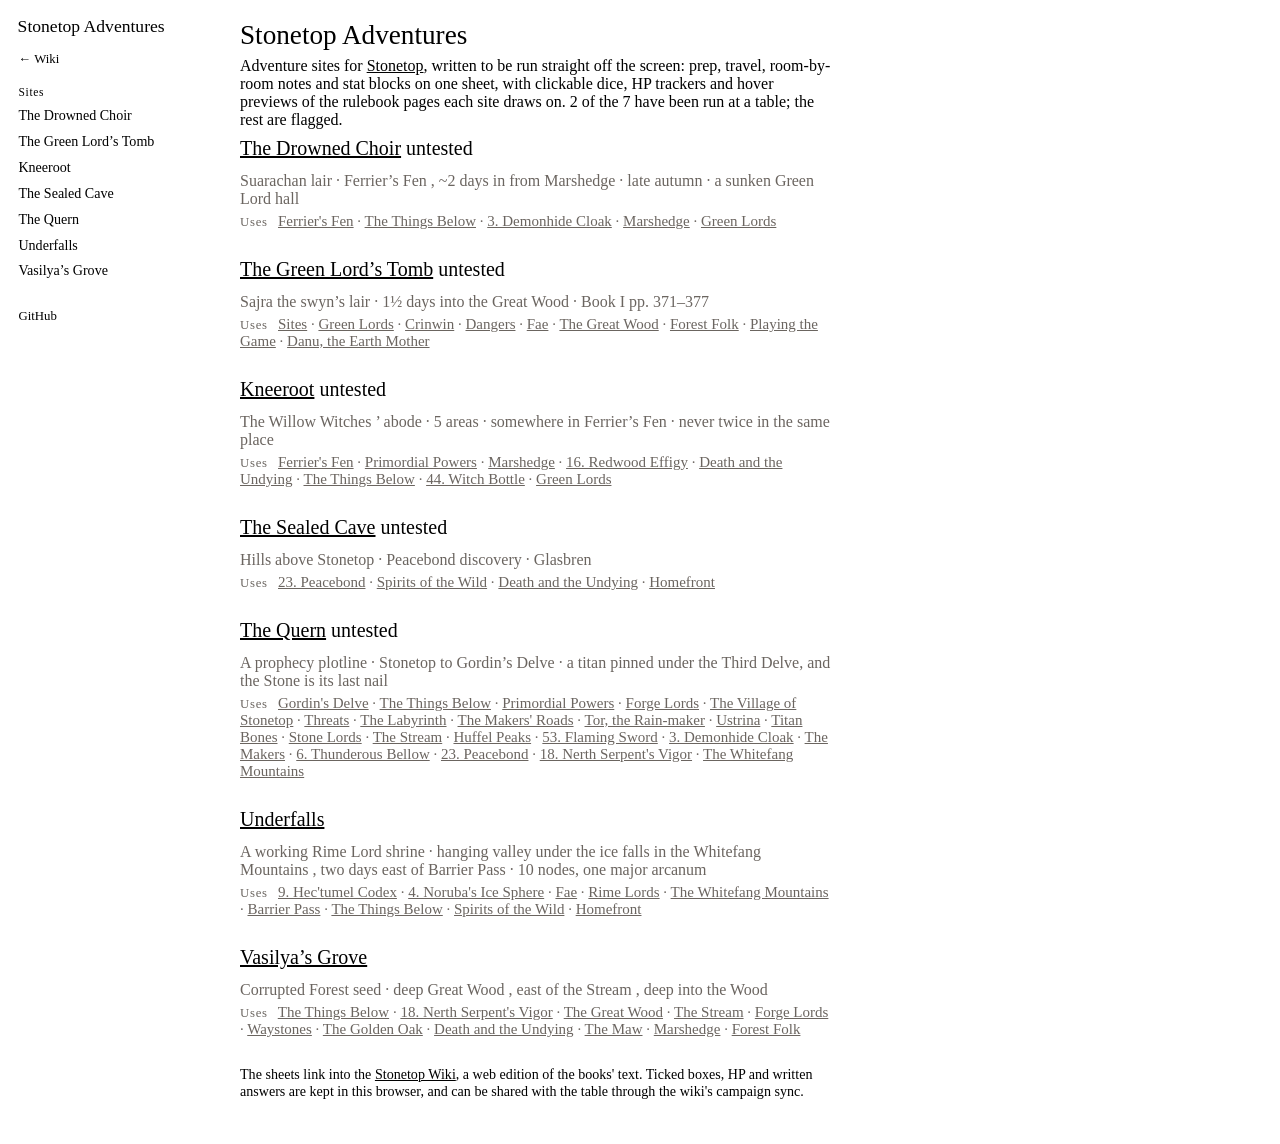
==== index.html @ 2218a31e "Adventure sites, moved out of the Stonetop wiki" ====
<!DOCTYPE html>
<html lang="en">
<head>
  <meta charset="utf-8" />
  <meta name="viewport" content="width=device-width, initial-scale=1" />
  <title>Stonetop Adventures</title>
  <meta name="description" content="7 adventure sites for the Stonetop tabletop RPG: prep, room-by-room notes, stat blocks, dice and HP trackers, each linked into the Stonetop Wiki.">
  <meta property="og:title" content="Stonetop Adventures">
  <meta property="og:description" content="7 adventure sites for the Stonetop tabletop RPG: prep, room-by-room notes, stat blocks, dice and HP trackers, each linked into the Stonetop Wiki.">
  <meta property="og:url" content="https://bryan-legend.github.io/stonetop-adventures/">
  <link rel="canonical" href="https://bryan-legend.github.io/stonetop-adventures/">
  <link rel="icon" href="https://stonetop-wiki.github.io/images/favicon.svg" type="image/svg+xml" />
  <link rel="alternate icon" href="https://stonetop-wiki.github.io/images/favicon.ico" sizes="16x16 32x32 48x48 64x64" />
  <link rel="stylesheet" href="https://stonetop-wiki.github.io/css/wiki.css" />
  <link rel="stylesheet" href="site.css" />
  <!-- Cloudflare Web Analytics --><script type='module' src='https://static.cloudflareinsights.com/beacon.min.js' data-cf-beacon='{"token": "4536408101e64ba59733ed69779dd45c"}'></script><!-- End Cloudflare Web Analytics -->
</head>
<body class="site-sheet" data-wiki-root="https://stonetop-wiki.github.io/">
<div class="site-layout">

  <nav class="site-nav" aria-label="Site">
    <a class="nav-title" href="#top">Stonetop Adventures</a>
    <a class="nav-wiki-home" href="https://stonetop-wiki.github.io/">← Wiki</a>
    <span class="nav-label">Sites</span>
    <ul>
      <li><a href="Drowned-Choir.html">The Drowned Choir</a></li>
      <li><a href="Green-Lords-Tomb.html">The Green Lord’s Tomb</a></li>
      <li><a href="Kneeroot.html">Kneeroot</a></li>
      <li><a href="Sealed-Cave.html">The Sealed Cave</a></li>
      <li><a href="The-Quern.html">The Quern</a></li>
      <li><a href="Underfalls.html">Underfalls</a></li>
      <li><a href="Vasilyas-Grove.html">Vasilya’s Grove</a></li>
    </ul>
    <div class="sidebar-foot">
      <a class="sidebar-github" href="https://github.com/Bryan-Legend/stonetop-adventures">GitHub</a>
    </div>
  </nav>

  <div class="site-main" id="top">

  <h1>Stonetop Adventures</h1>
  <p class="lede">Adventure sites for <a class="wiki-link" href="https://stonetop-wiki.github.io/welcome-to-stonetop.html" data-slug="welcome-to-stonetop">Stonetop</a>, written to be run straight off the screen: prep, travel, room-by-room notes and stat blocks on one sheet, with clickable dice, HP trackers and hover previews of the rulebook pages each site draws on. 2 of the 7 have been run at a table; the rest are flagged.</p>

  <div class="site-list">
  <section class="site-card">
    <h2 id="drowned-choir"><a href="Drowned-Choir.html">The Drowned Choir</a> <span class="tag danger">untested</span></h2>
    <p class="site-excerpt">Suarachan lair · Ferrier’s Fen , ~2 days in from Marshedge · late autumn · a sunken Green Lord hall</p>
    <p class="site-refs"><span class="site-refs-label">Uses</span> <a class="wiki-link" href="https://stonetop-wiki.github.io/ferriers-fen.html" data-slug="ferriers-fen">Ferrier&#x27;s Fen</a> · <a class="wiki-link" href="https://stonetop-wiki.github.io/the-things-below.html" data-slug="the-things-below">The Things Below</a> · <a class="wiki-link" href="https://stonetop-wiki.github.io/major-demonhide-cloak.html" data-slug="major-demonhide-cloak">3. Demonhide Cloak</a> · <a class="wiki-link" href="https://stonetop-wiki.github.io/marshedge.html" data-slug="marshedge">Marshedge</a> · <a class="wiki-link" href="https://stonetop-wiki.github.io/green-lords.html" data-slug="green-lords">Green Lords</a></p>
  </section>
  <section class="site-card">
    <h2 id="green-lords-tomb"><a href="Green-Lords-Tomb.html">The Green Lord’s Tomb</a> <span class="tag danger">untested</span></h2>
    <p class="site-excerpt">Sajra the swyn’s lair · 1½ days into the Great Wood · Book I pp. 371–377</p>
    <p class="site-refs"><span class="site-refs-label">Uses</span> <a class="wiki-link" href="https://stonetop-wiki.github.io/sites.html" data-slug="sites">Sites</a> · <a class="wiki-link" href="https://stonetop-wiki.github.io/green-lords.html" data-slug="green-lords">Green Lords</a> · <a class="wiki-link" href="https://stonetop-wiki.github.io/crinwin.html" data-slug="crinwin">Crinwin</a> · <a class="wiki-link" href="https://stonetop-wiki.github.io/dangers.html" data-slug="dangers">Dangers</a> · <a class="wiki-link" href="https://stonetop-wiki.github.io/fae.html" data-slug="fae">Fae</a> · <a class="wiki-link" href="https://stonetop-wiki.github.io/the-great-wood.html" data-slug="the-great-wood">The Great Wood</a> · <a class="wiki-link" href="https://stonetop-wiki.github.io/forest-folk.html" data-slug="forest-folk">Forest Folk</a> · <a class="wiki-link" href="https://stonetop-wiki.github.io/playing-the-game.html" data-slug="playing-the-game">Playing the Game</a> · <a class="wiki-link" href="https://stonetop-wiki.github.io/danu-the-earth-mother.html" data-slug="danu-the-earth-mother">Danu, the Earth Mother</a></p>
  </section>
  <section class="site-card">
    <h2 id="kneeroot"><a href="Kneeroot.html">Kneeroot</a> <span class="tag danger">untested</span></h2>
    <p class="site-excerpt">The Willow Witches ’ abode · 5 areas · somewhere in Ferrier’s Fen · never twice in the same place</p>
    <p class="site-refs"><span class="site-refs-label">Uses</span> <a class="wiki-link" href="https://stonetop-wiki.github.io/ferriers-fen.html" data-slug="ferriers-fen">Ferrier&#x27;s Fen</a> · <a class="wiki-link" href="https://stonetop-wiki.github.io/primordial-powers.html" data-slug="primordial-powers">Primordial Powers</a> · <a class="wiki-link" href="https://stonetop-wiki.github.io/marshedge.html" data-slug="marshedge">Marshedge</a> · <a class="wiki-link" href="https://stonetop-wiki.github.io/major-redwood-effigy.html" data-slug="major-redwood-effigy">16. Redwood Effigy</a> · <a class="wiki-link" href="https://stonetop-wiki.github.io/death-and-the-undying.html" data-slug="death-and-the-undying">Death and the Undying</a> · <a class="wiki-link" href="https://stonetop-wiki.github.io/the-things-below.html" data-slug="the-things-below">The Things Below</a> · <a class="wiki-link" href="https://stonetop-wiki.github.io/minor-witch-bottle.html" data-slug="minor-witch-bottle">44. Witch Bottle</a> · <a class="wiki-link" href="https://stonetop-wiki.github.io/green-lords.html" data-slug="green-lords">Green Lords</a></p>
  </section>
  <section class="site-card">
    <h2 id="sealed-cave"><a href="Sealed-Cave.html">The Sealed Cave</a> <span class="tag danger">untested</span></h2>
    <p class="site-excerpt">Hills above Stonetop · Peacebond discovery · Glasbren</p>
    <p class="site-refs"><span class="site-refs-label">Uses</span> <a class="wiki-link" href="https://stonetop-wiki.github.io/minor-peacebond.html" data-slug="minor-peacebond">23. Peacebond</a> · <a class="wiki-link" href="https://stonetop-wiki.github.io/spirits-of-the-wild.html" data-slug="spirits-of-the-wild">Spirits of the Wild</a> · <a class="wiki-link" href="https://stonetop-wiki.github.io/death-and-the-undying.html" data-slug="death-and-the-undying">Death and the Undying</a> · <a class="wiki-link" href="https://stonetop-wiki.github.io/homefront.html" data-slug="homefront">Homefront</a></p>
  </section>
  <section class="site-card">
    <h2 id="the-quern"><a href="The-Quern.html">The Quern</a> <span class="tag danger">untested</span></h2>
    <p class="site-excerpt">A prophecy plotline · Stonetop to Gordin’s Delve · a titan pinned under the Third Delve, and the Stone is its last nail</p>
    <p class="site-refs"><span class="site-refs-label">Uses</span> <a class="wiki-link" href="https://stonetop-wiki.github.io/gordins-delve.html" data-slug="gordins-delve">Gordin&#x27;s Delve</a> · <a class="wiki-link" href="https://stonetop-wiki.github.io/the-things-below.html" data-slug="the-things-below">The Things Below</a> · <a class="wiki-link" href="https://stonetop-wiki.github.io/primordial-powers.html" data-slug="primordial-powers">Primordial Powers</a> · <a class="wiki-link" href="https://stonetop-wiki.github.io/forge-lords.html" data-slug="forge-lords">Forge Lords</a> · <a class="wiki-link" href="https://stonetop-wiki.github.io/the-village-of-stonetop.html" data-slug="the-village-of-stonetop">The Village of Stonetop</a> · <a class="wiki-link" href="https://stonetop-wiki.github.io/threats.html" data-slug="threats">Threats</a> · <a class="wiki-link" href="https://stonetop-wiki.github.io/the-labyrinth.html" data-slug="the-labyrinth">The Labyrinth</a> · <a class="wiki-link" href="https://stonetop-wiki.github.io/the-makers-roads.html" data-slug="the-makers-roads">The Makers&#x27; Roads</a> · <a class="wiki-link" href="https://stonetop-wiki.github.io/tor-the-rain-maker.html" data-slug="tor-the-rain-maker">Tor, the Rain-maker</a> · <a class="wiki-link" href="https://stonetop-wiki.github.io/ustrina.html" data-slug="ustrina">Ustrina</a> · <a class="wiki-link" href="https://stonetop-wiki.github.io/titan-bones.html" data-slug="titan-bones">Titan Bones</a> · <a class="wiki-link" href="https://stonetop-wiki.github.io/stone-lords.html" data-slug="stone-lords">Stone Lords</a> · <a class="wiki-link" href="https://stonetop-wiki.github.io/the-stream.html" data-slug="the-stream">The Stream</a> · <a class="wiki-link" href="https://stonetop-wiki.github.io/huffel-peaks.html" data-slug="huffel-peaks">Huffel Peaks</a> · <a class="wiki-link" href="https://stonetop-wiki.github.io/minor-flaming-sword.html" data-slug="minor-flaming-sword">53. Flaming Sword</a> · <a class="wiki-link" href="https://stonetop-wiki.github.io/major-demonhide-cloak.html" data-slug="major-demonhide-cloak">3. Demonhide Cloak</a> · <a class="wiki-link" href="https://stonetop-wiki.github.io/the-makers.html" data-slug="the-makers">The Makers</a> · <a class="wiki-link" href="https://stonetop-wiki.github.io/minor-thunderous-bellow.html" data-slug="minor-thunderous-bellow">6. Thunderous Bellow</a> · <a class="wiki-link" href="https://stonetop-wiki.github.io/minor-peacebond.html" data-slug="minor-peacebond">23. Peacebond</a> · <a class="wiki-link" href="https://stonetop-wiki.github.io/minor-nerth-serpents-vigor.html" data-slug="minor-nerth-serpents-vigor">18. Nerth Serpent&#x27;s Vigor</a> · <a class="wiki-link" href="https://stonetop-wiki.github.io/the-whitefang-mountains.html" data-slug="the-whitefang-mountains">The Whitefang Mountains</a></p>
  </section>
  <section class="site-card">
    <h2 id="underfalls"><a href="Underfalls.html">Underfalls</a></h2>
    <p class="site-excerpt">A working Rime Lord shrine · hanging valley under the ice falls in the Whitefang Mountains , two days east of Barrier Pass · 10 nodes, one major arcanum</p>
    <p class="site-refs"><span class="site-refs-label">Uses</span> <a class="wiki-link" href="https://stonetop-wiki.github.io/major-hectumel-codex.html" data-slug="major-hectumel-codex">9. Hec&#x27;tumel Codex</a> · <a class="wiki-link" href="https://stonetop-wiki.github.io/major-norubas-ice-sphere.html" data-slug="major-norubas-ice-sphere">4. Noruba&#x27;s Ice Sphere</a> · <a class="wiki-link" href="https://stonetop-wiki.github.io/fae.html" data-slug="fae">Fae</a> · <a class="wiki-link" href="https://stonetop-wiki.github.io/rime-lords.html" data-slug="rime-lords">Rime Lords</a> · <a class="wiki-link" href="https://stonetop-wiki.github.io/the-whitefang-mountains.html" data-slug="the-whitefang-mountains">The Whitefang Mountains</a> · <a class="wiki-link" href="https://stonetop-wiki.github.io/barrier-pass.html" data-slug="barrier-pass">Barrier Pass</a> · <a class="wiki-link" href="https://stonetop-wiki.github.io/the-things-below.html" data-slug="the-things-below">The Things Below</a> · <a class="wiki-link" href="https://stonetop-wiki.github.io/spirits-of-the-wild.html" data-slug="spirits-of-the-wild">Spirits of the Wild</a> · <a class="wiki-link" href="https://stonetop-wiki.github.io/homefront.html" data-slug="homefront">Homefront</a></p>
  </section>
  <section class="site-card">
    <h2 id="vasilyas-grove"><a href="Vasilyas-Grove.html">Vasilya’s Grove</a></h2>
    <p class="site-excerpt">Corrupted Forest seed · deep Great Wood , east of the Stream , deep into the Wood</p>
    <p class="site-refs"><span class="site-refs-label">Uses</span> <a class="wiki-link" href="https://stonetop-wiki.github.io/the-things-below.html" data-slug="the-things-below">The Things Below</a> · <a class="wiki-link" href="https://stonetop-wiki.github.io/minor-nerth-serpents-vigor.html" data-slug="minor-nerth-serpents-vigor">18. Nerth Serpent&#x27;s Vigor</a> · <a class="wiki-link" href="https://stonetop-wiki.github.io/the-great-wood.html" data-slug="the-great-wood">The Great Wood</a> · <a class="wiki-link" href="https://stonetop-wiki.github.io/the-stream.html" data-slug="the-stream">The Stream</a> · <a class="wiki-link" href="https://stonetop-wiki.github.io/forge-lords.html" data-slug="forge-lords">Forge Lords</a> · <a class="wiki-link" href="https://stonetop-wiki.github.io/waystones.html" data-slug="waystones">Waystones</a> · <a class="wiki-link" href="https://stonetop-wiki.github.io/the-golden-oak.html" data-slug="the-golden-oak">The Golden Oak</a> · <a class="wiki-link" href="https://stonetop-wiki.github.io/death-and-the-undying.html" data-slug="death-and-the-undying">Death and the Undying</a> · <a class="wiki-link" href="https://stonetop-wiki.github.io/the-maw.html" data-slug="the-maw">The Maw</a> · <a class="wiki-link" href="https://stonetop-wiki.github.io/marshedge.html" data-slug="marshedge">Marshedge</a> · <a class="wiki-link" href="https://stonetop-wiki.github.io/forest-folk.html" data-slug="forest-folk">Forest Folk</a></p>
  </section>
  </div>

  <p class="meta">The sheets link into the <a href="https://stonetop-wiki.github.io/">Stonetop Wiki</a>, a web edition of the books' text. Ticked boxes, HP and written answers are kept in this browser, and can be shared with the table through the wiki's campaign sync.</p>

  </div><!-- .site-main -->
</div><!-- .site-layout -->

<div id="wiki-preview" class="wiki-preview" hidden></div>
<div id="dice-toast" class="dice-toast" hidden></div>
<script src="https://stonetop-wiki.github.io/js/wiki.js"></script>
<script src="site.js"></script>
</body>
</html>
---- site.css ----
:root {
      /* Palette, faces, and card chrome come from ../css/wiki.css */
      --nav-w: 13.5rem;
      --map-w: 39rem;
      /* Type scale. Every font-size in this sheet is one of these seven steps —
         it had grown fifteen ad-hoc values between 0.72rem and 1.72rem. */
      --fs-micro: 0.72rem; /* tracked micro-labels: nav groups, tags */
      --fs-xs: 0.8rem;     /* secondary chrome: sub-nav, footer */
      --fs-sm: 0.88rem;    /* dense body: meta, readouts, kickers */
      --fs-base: 0.9375rem;/* 15px — body copy, read-aloud, map headings */
      --fs-lg: 1.1rem;     /* h3, nav title */
      --fs-xl: 1.25rem;    /* h2 */
      --fs-2xl: 1.7rem;    /* h1 */
    }
    html, body {
      height: auto !important;
      overflow: auto !important;
      min-height: 0 !important;
    }
    /* Map present: the page does not scroll. The main column does, so the
       bar sits on the map’s left edge instead of covering its right. */
    html:has(body.has-map),
    html:has(body.has-map) body {
      height: 100% !important;
      overflow: hidden !important;
    }
    * { box-sizing: border-box; }
    body.site-sheet {
      margin: 0;
      font: var(--fs-base)/1.5 var(--font-sans);
      letter-spacing: var(--track-text);
      color: var(--ink);
      /* Wiki chrome uses --text for dice and the like. On a book page that
         is remapped to article size inside .content; a sheet has no .content. */
      --text: var(--fs-base);
    }
    a, a.wiki-link { color: var(--link); }
    a.wiki-link {
      text-decoration: underline;
      text-decoration-color: rgba(var(--link-rgb), .5);
    }
    a.wiki-link:hover {
      color: var(--link-hover);
      text-decoration-color: var(--link-hover);
      background: rgba(var(--link-rgb), .12);
    }

    .site-layout {
      display: flex;
      align-items: flex-start;
      min-height: 100vh;
    }

    /* Left nav */
    .site-nav {
      position: fixed;
      top: 0;
      left: 0;
      width: var(--nav-w);
      height: 100vh;
      overflow-y: auto;
      padding: 1rem 0.75rem 1.5rem;
      background: var(--bg);
      border-right: 1px solid var(--rule);
      box-shadow: inset -1px 0 0 rgba(var(--accent-rgb), 0.08), inset 0 2px 0 var(--accent-deep);
      z-index: 20;
    }
    .site-nav .nav-title {
      display: block;
      font-family: var(--font-serif);
      font-size: var(--fs-lg);
      font-weight: 400;
      font-synthesis-weight: none;
      letter-spacing: var(--track-display);
      color: var(--head);
      margin: 0 0 0.65rem;
      padding: 0 0.35rem 0.5rem;
      border-bottom: 1px solid var(--rule);
      text-decoration: none;
    }
    .site-nav .nav-title:hover { color: var(--link-hover); }
    .site-nav .nav-wiki-home {
      display: block;
      margin: -0.35rem 0 0.55rem;
      padding: 0.15rem 0.4rem 0.45rem;
      font-size: var(--fs-xs);
      color: var(--muted);
      text-decoration: none;
      border: none;
      border-bottom: 1px solid var(--rule);
    }
    .site-nav .nav-wiki-home:hover {
      color: var(--link-hover);
      background: transparent;
    }
    .site-nav ul {
      list-style: none;
      margin: 0;
      padding: 0;
    }
    .site-nav li { margin: 0; }
    .site-nav a {
      display: block;
      padding: 0.28rem 0.4rem;
      color: var(--quote);
      text-decoration: none;
      border-radius: 4px;
      font-size: var(--fs-sm);
      border: none;
      border-bottom: none;
    }
    .site-nav a:hover {
      color: var(--ink);
      background: var(--accent-soft);
    }
    .site-nav a.nav-sub {
      padding-left: 0.9rem;
      font-size: var(--fs-xs);
      color: var(--muted);
    }
    .site-nav .nav-label {
      display: block;
      margin: 0.75rem 0.4rem 0.25rem;
      font-family: var(--font-serif);
      font-size: var(--fs-micro);
      font-weight: 400;
      font-synthesis-weight: none;
      letter-spacing: 0.06em;
      color: var(--muted);
    }
    .site-nav a.is-current {
      color: var(--ink);
      background: var(--accent-soft);
      box-shadow: inset 2px 0 0 var(--accent);
    }
    /* GitHub credit — same classes as wiki sidebar (icon styles in wiki.css) */
    .site-nav .sidebar-foot {
      margin-top: 0.75rem;
      padding: 0.55rem 0 0.25rem;
      border-top: 1px solid var(--rule);
    }
    .site-nav .sidebar-github {
      display: inline-flex;
      align-items: center;
      gap: 0.4rem;
      border: none;
      border-bottom: none;
      border-radius: 4px;
      padding: 0.28rem 0.4rem;
      font-size: var(--fs-xs);
      line-height: 1.2;
      color: var(--muted);
    }
    .site-nav .sidebar-github::before {
      flex-shrink: 0;
      width: 0.85rem;
      height: 0.85rem;
    }
    .site-nav .sidebar-github:hover {
      background: var(--accent-soft);
      color: var(--head);
    }

    /* Main column — cap width so prose stays readable on wide screens */
    .site-main {
      flex: 1;
      min-width: 0;
      width: 100%;
      max-width: 640px;
      margin-left: var(--nav-w);
      padding: 1.25rem 1.5rem 2.5rem;
      box-sizing: border-box;
    }
    body.has-map .site-main {
      position: fixed;
      top: 0;
      left: var(--nav-w);
      right: var(--map-w);
      height: 100vh;
      margin-left: 0;
      margin-right: 0;
      max-width: none;
      width: auto;
      overflow-y: auto;
    }
    body.has-map .site-main > * {
      max-width: 640px;
    }

    /* Right map sidebar (opt-in: body.has-map + aside.site-map) */
    .site-map {
      display: none;
    }
    body.has-map .site-map {
      display: block;
      position: fixed;
      top: 0;
      right: 0;
      width: var(--map-w);
      height: 100vh;
      overflow-y: auto;
      padding: 0.85rem 0.7rem 1.5rem;
      background: var(--bg-elev);
      border-left: 1px solid var(--rule);
      z-index: 20;
    }
    .site-map > h2 {
      margin-top: 0;
      font-size: var(--fs-base);
    }
    .site-map > p {
      margin: 0.35rem 0 0;
    }
    .site-map-wrap {
      background: #080607;
      border: 1px solid var(--rule);
      border-radius: var(--radius);
      padding: 0.4rem;
      margin: 0.35rem 0 0.45rem;
      overflow-x: auto;
    }
    .site-map-svg {
      display: block;
      width: 100%;
      max-width: none;
      height: auto;
      margin: 0 auto;
    }
    .site-map-svg .map-edge {
      fill: none;
      stroke: var(--accent);
      stroke-width: 2;
      stroke-linecap: round;
      stroke-linejoin: round;
    }
    .site-map-svg .map-edge-tight {
      stroke-dasharray: 6 5;
    }
    .site-map-svg .map-node {
      fill: var(--panel);
      stroke: var(--rule);
      stroke-width: 1;
      filter: drop-shadow(0 0 4px #000);
      transition: stroke 0.12s ease;
    }
    .site-map-svg .map-node-wash {
      fill: url(#site-node-wash);
      pointer-events: none;
    }
    .site-map-svg .map-node-out {
      stroke: var(--muted);
    }
    .site-map-svg .map-node-danger {
      stroke: var(--danger);
    }
    .site-map-svg a:hover .map-node,
    .site-map-svg a:focus .map-node {
      stroke: var(--link-hover);
    }
    .site-map-svg a:hover .map-node-danger,
    .site-map-svg a:focus .map-node-danger {
      stroke: var(--danger);
    }
    .site-map-svg a:focus {
      outline: none;
    }
    .site-map-svg a:focus .map-node {
      stroke-width: 2;
    }
    .site-map-svg .map-label,
    .site-map-svg .map-label tspan {
      fill: var(--head);
      font-family: var(--font-serif);
      font-size: var(--map-label-fs, 10px);
      font-weight: 400;
      font-synthesis-weight: none;
      letter-spacing: 0.08em;
      text-anchor: middle;
      dominant-baseline: alphabetic;
      alignment-baseline: alphabetic;
      pointer-events: none;
    }
    .site-map-svg a:hover .map-label,
    .site-map-svg a:hover .map-label tspan,
    .site-map-svg a:focus .map-label,
    .site-map-svg a:focus .map-label tspan {
      fill: var(--ink);
    }
    .site-map-svg .map-note {
      fill: var(--muted);
      font-family: var(--font-sans);
      font-size: 8px;
      text-anchor: middle;
      pointer-events: none;
    }
    .exits {
      font-size: var(--fs-sm);
      color: var(--muted);
      margin: 0.35rem 0 0.5rem;
    }
    .exits a { margin-right: 0.15rem; }

    header {
      border-bottom: 3px double var(--rule);
      padding-bottom: 0.65rem;
      margin-bottom: 1rem;
    }
    h1 {
      font-family: var(--font-serif);
      font-size: var(--fs-2xl);
      font-weight: 400;
      font-synthesis-weight: none;
      letter-spacing: var(--track-display);
      line-height: var(--lh-display);
      color: var(--head);
      margin: 0 0 0.35rem;
    }
    .meta { color: var(--muted); font-size: var(--fs-sm); }
    .meta strong { color: var(--ink); }
    nav.links { margin-top: 0.4rem; font-size: var(--fs-sm); }
    h2 {
      font-family: var(--font-serif);
      font-size: var(--fs-xl);
      font-weight: 400;
      font-synthesis-weight: none;
      letter-spacing: var(--track-display);
      line-height: var(--lh-display);
      color: var(--head);
      margin: 1.2rem 0 0.45rem;
      /* Matches the wiki page rule: full-width hairline in --rule at 90% */
      border-bottom: 1px solid color-mix(in srgb, var(--rule) 90%, transparent);
      padding-bottom: 0.32rem;
    }
    h3 {
      font-family: var(--font-serif);
      font-size: var(--fs-lg);
      font-weight: 400;
      font-synthesis-weight: none;
      letter-spacing: var(--track-display);
      line-height: var(--lh-display);
      color: var(--ink);
      margin: 0.75rem 0 0.28rem;
    }
    p, li { margin: 0.25rem 0; }
    ul, ol { padding-left: 1.15rem; margin: 0.3rem 0; }
    /* Areas are an h2 in the flow, not a card. .room stays as the id
       wrapper for nav, map, and § links. */
    .room {
      margin: 0 0 1.35rem;
      scroll-margin-top: 0.75rem;
    }
    section { scroll-margin-top: 0.75rem; }
    .deal {
      background: var(--accent-soft);
      border-left: 3px solid var(--accent);
      padding: 0.4rem 0.6rem;
      margin: 0.4rem 0;
      font-size: var(--fs-sm);
    }
    /* Read-aloud: parchment on a 4px rule of the same, set in Vollkorn. Roman
       only, so nothing here asks for italic — the serif against the sans body
       is the signal, at the same size as body copy. */
    .gm-line {
      border-left: 4px solid var(--read-aloud);
      padding: 0.3rem 0.75rem;
      margin: 0.45rem 0;
      color: var(--read-aloud);
      font-family: var(--font-quote);
      font-size: var(--fs-base);
      line-height: 1.3;
      letter-spacing: 0;
    }
    /* Read-aloud runs dimmer than body copy, and --link is within a few points
       of --quote — so a link inside one needs to sit brighter than its
       surroundings rather than dimmer, as it does in normal prose. */
    .gm-line a.wiki-link {
      color: var(--ink);
      text-decoration-color: rgba(238, 232, 223, .55);
    }
    .gm-line a.wiki-link:hover {
      color: var(--link-hover);
      text-decoration-color: var(--link-hover);
    }

    .dialog-lines {
      margin: 0.35rem 0 0.6rem 1.1rem;
      padding-left: 0.65rem;
      border-left: 2px solid var(--rule);
    }
    .dialog-lines .gm-line {
      margin: 0.2rem 0;
      padding: 0.1rem 0;
      color: var(--quote);
      border-left: none;
    }
    .dialog-lines .gm-line em {
      color: var(--muted);
      font-style: italic;
      margin-right: 0.25rem;
    }
    /* .tag and .tag.danger are defined once in the wiki's wiki.css — the
       index flags an untested sheet with the same tag. A sheet loads
       wiki.css before this one. */
    /* GM paragraph under the intro read-aloud: what’s true in this area. */
    .area-notes {
      margin: 0.25rem 0 0.45rem;
    }

    /* HP rows sit inside a wiki .stat-block; don't double the panel. */
    .stat-block .enemy-block {
      margin: 0.35rem 0 0;
      padding: 0.3rem 0 0;
      background: none;
      border: none;
      box-shadow: none;
    }
    .enemy-block {
      margin: 0.45rem 0 0.55rem;
      padding: 0.45rem 0.55rem;
      background: var(--panel);
      background-image: var(--card-wash);
      border: 1px solid var(--rule);
      border-left: 3px solid var(--accent);
      border-radius: var(--radius-panel);
      box-shadow: var(--shadow-panel);
    }
    .enemy-row {
      display: flex;
      flex-wrap: wrap;
      align-items: center;
      gap: 0.45rem 0.75rem;
      padding: 0.28rem 0;
      border-bottom: 1px solid rgba(74, 63, 50, 0.45);
    }
    .enemy-row:last-child { border-bottom: none; }
    .enemy-meta {
      flex: 1 1 10rem;
      min-width: 8rem;
      font-size: var(--fs-sm);
      color: var(--ink);
    }
    .enemy-meta .enemy-name {
      font-family: var(--font-serif);
      font-weight: 400;
      font-synthesis-weight: none;
      letter-spacing: var(--track-display);
      color: var(--head);
      margin-right: 0.35rem;
    }
    .hp-tracker {
      display: flex;
      flex-wrap: wrap;
      align-items: center;
      gap: 0.35rem 0.5rem;
      flex: 1 1 14rem;
      justify-content: flex-end;
    }
    /* The boxes, the filled/empty states and the readout are defined once in
       ../css/wiki.css — the book pages grew HP trackers of their own, and a
       sheet loads that stylesheet before this one. Only the sheet's own
       layout around them lives here. */

    footer,
    footer.site-credit {
      margin-top: 1.5rem;
      padding-top: 0.55rem;
      border-top: 1px solid var(--rule);
      font-size: var(--fs-xs);
      color: var(--muted);
      font-style: italic;
    }

    @media (max-width: 1100px) {
      html:has(body.has-map),
      html:has(body.has-map) body {
        height: auto !important;
        overflow: auto !important;
      }
      body.has-map .site-main {
        position: static;
        height: auto;
        left: auto;
        right: auto;
        margin-right: 0;
        max-width: 640px;
        overflow: visible;
      }
      body.has-map .site-main > * {
        max-width: none;
      }
      body.has-map .site-map {
        position: relative;
        width: 100%;
        height: auto;
        max-height: none;
        border-left: none;
        border-top: 1px solid var(--rule);
      }
    }
    @media (max-width: 800px) {
      .site-layout { flex-direction: column; }
      .site-nav {
        position: relative;
        width: 100%;
        height: auto;
        max-height: none;
        border-right: none;
        border-bottom: 1px solid var(--rule);
      }
      .site-main { margin-left: 0; max-width: none; }
      body.has-map .site-main { margin-right: 0; }
      .site-nav ul {
        display: flex;
        flex-wrap: wrap;
        gap: 0.15rem;
      }
      .site-nav .nav-label { width: 100%; }
    }
    @media print {
      :root {
        --ink: #1c1410; --muted: #5c4a3a; --rule: #c4a574; --bg: #fff;
        --card: #f7f1e8; --accent: #5d142b; --accent-soft: #efe6d8;
        --link: #4a3018; --danger: #8b3a2a;
        --read-aloud: #5c4a3a; --head: #5d142b;
      }
      .site-nav, .dice-toast, .wiki-preview { display: none !important; }
      body.has-map .site-map {
        position: relative;
        width: auto;
        height: auto;
        max-width: 22rem;
        border: 1px solid var(--rule);
        break-inside: avoid;
      }
      html:has(body.has-map),
      html:has(body.has-map) body {
        height: auto !important;
        overflow: visible !important;
      }
      body.has-map .site-main {
        position: static;
        height: auto;
        overflow: visible;
        margin-right: 0;
      }
      .room { break-inside: avoid; }
      button.dice-roll {
        background: none; border: none; color: inherit;
        padding: 0; box-shadow: none; font-weight: inherit;
      }
    }

/* --- The index: one card per site (moved here from wiki.css) --- */
.site-list {
  margin: 0.5rem 0 0;
}
.site-card {
  break-inside: avoid;
  margin: 0 0 1rem;
  padding: 0 0 0.75rem;
  border-bottom: 1px solid var(--rule);
}
.site-card:last-child {
  border-bottom: none;
}
.site-card h2 {
  margin-top: 0;
}
.site-card .site-excerpt {
  color: var(--muted, #6b6560);
}
.site-card .site-variants,
.site-card .site-refs {
  font-size: var(--text);
  margin: 0.3rem 0 0;
}
.site-card .site-refs {
  color: var(--muted, #6b6560);
}
.site-refs-label {
  display: inline-block;
  margin-right: 0.4rem;
  font-family: var(--font-serif);
  font-size: 0.85em;
  letter-spacing: 0.06em;
  color: var(--muted, #6b6560);
  font-weight: 400;
  font-synthesis-weight: none;
}
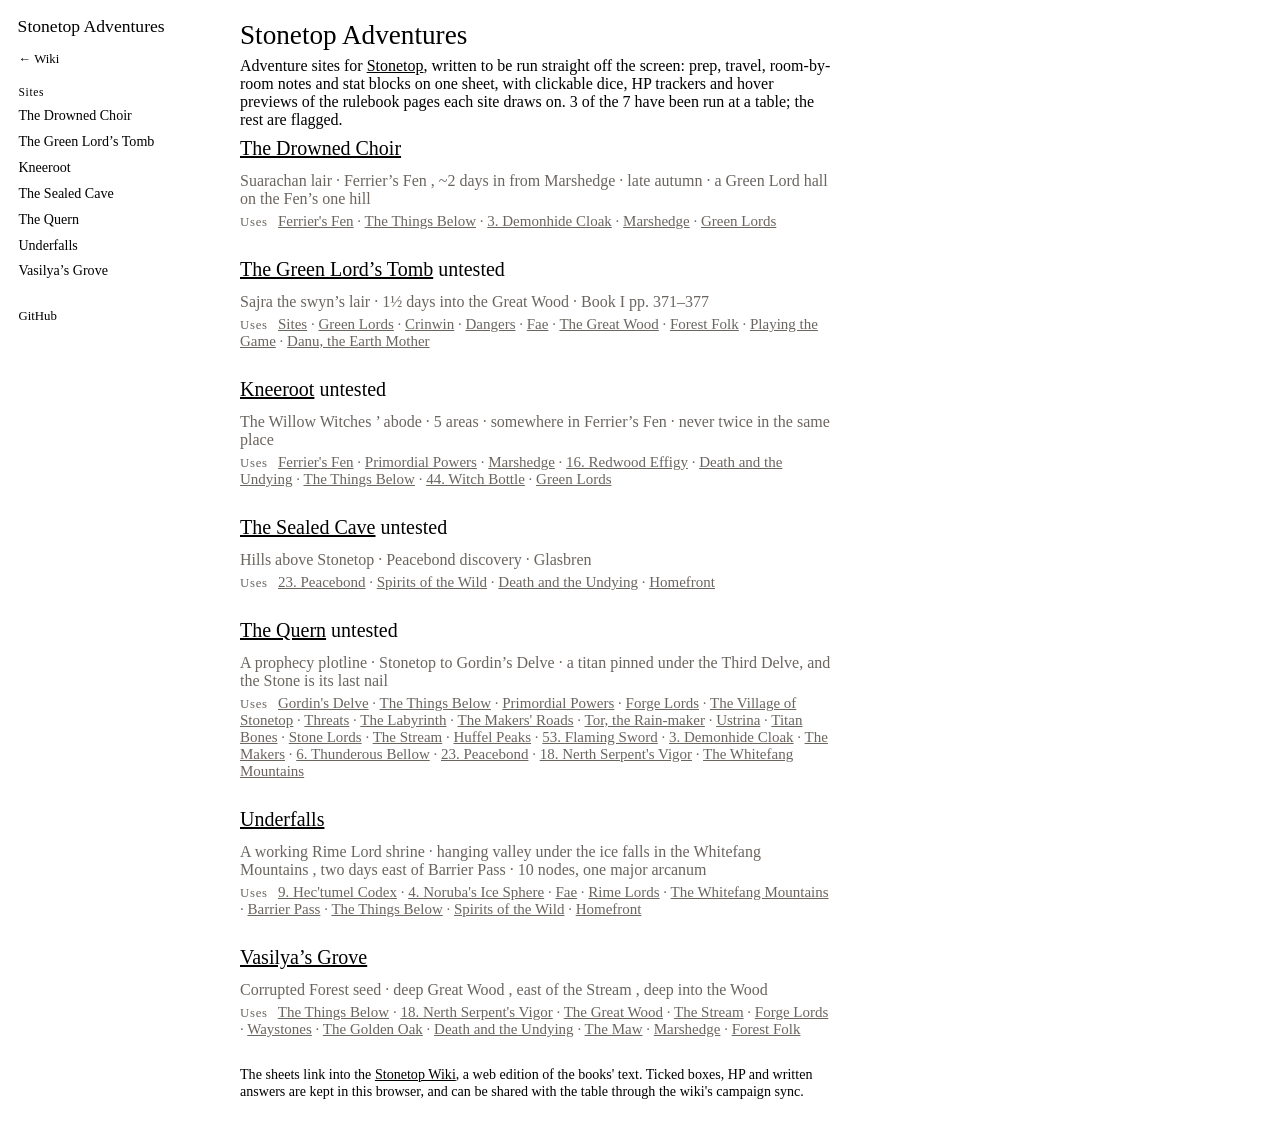
==== commit c8577b04: "Drowned Choir: hall on a hill, no Reed-loft, play-tested 9/8" ====
--- a/index.html
+++ b/index.html
@@ -13,7 +13,7 @@
   <link rel="alternate icon" href="https://stonetop-wiki.github.io/images/favicon.ico" sizes="16x16 32x32 48x48 64x64" />
   <link rel="stylesheet" href="https://stonetop-wiki.github.io/css/wiki.css" />
   <link rel="stylesheet" href="site.css" />
-  <!-- Cloudflare Web Analytics --><script type='module' src='https://static.cloudflareinsights.com/beacon.min.js' data-cf-beacon='{"token": "4536408101e64ba59733ed69779dd45c"}'></script><!-- End Cloudflare Web Analytics -->
+  <!-- Cloudflare Web Analytics --><script type='module' src='https://static.cloudflareinsights.com/beacon.min.js' data-cf-beacon='{"token": "19869ba6161d498da12745b4658282a2"}'></script><!-- End Cloudflare Web Analytics -->
 </head>
 <body class="site-sheet" data-wiki-root="https://stonetop-wiki.github.io/">
 <div class="site-layout">
@@ -39,12 +39,12 @@
   <div class="site-main" id="top">
 
   <h1>Stonetop Adventures</h1>
-  <p class="lede">Adventure sites for <a class="wiki-link" href="https://stonetop-wiki.github.io/welcome-to-stonetop.html" data-slug="welcome-to-stonetop">Stonetop</a>, written to be run straight off the screen: prep, travel, room-by-room notes and stat blocks on one sheet, with clickable dice, HP trackers and hover previews of the rulebook pages each site draws on. 2 of the 7 have been run at a table; the rest are flagged.</p>
+  <p class="lede">Adventure sites for <a class="wiki-link" href="https://stonetop-wiki.github.io/welcome-to-stonetop.html" data-slug="welcome-to-stonetop">Stonetop</a>, written to be run straight off the screen: prep, travel, room-by-room notes and stat blocks on one sheet, with clickable dice, HP trackers and hover previews of the rulebook pages each site draws on. 3 of the 7 have been run at a table; the rest are flagged.</p>
 
   <div class="site-list">
   <section class="site-card">
-    <h2 id="drowned-choir"><a href="Drowned-Choir.html">The Drowned Choir</a> <span class="tag danger">untested</span></h2>
-    <p class="site-excerpt">Suarachan lair · Ferrier’s Fen , ~2 days in from Marshedge · late autumn · a sunken Green Lord hall</p>
+    <h2 id="drowned-choir"><a href="Drowned-Choir.html">The Drowned Choir</a></h2>
+    <p class="site-excerpt">Suarachan lair · Ferrier’s Fen , ~2 days in from Marshedge · late autumn · a Green Lord hall on the Fen’s one hill</p>
     <p class="site-refs"><span class="site-refs-label">Uses</span> <a class="wiki-link" href="https://stonetop-wiki.github.io/ferriers-fen.html" data-slug="ferriers-fen">Ferrier&#x27;s Fen</a> · <a class="wiki-link" href="https://stonetop-wiki.github.io/the-things-below.html" data-slug="the-things-below">The Things Below</a> · <a class="wiki-link" href="https://stonetop-wiki.github.io/major-demonhide-cloak.html" data-slug="major-demonhide-cloak">3. Demonhide Cloak</a> · <a class="wiki-link" href="https://stonetop-wiki.github.io/marshedge.html" data-slug="marshedge">Marshedge</a> · <a class="wiki-link" href="https://stonetop-wiki.github.io/green-lords.html" data-slug="green-lords">Green Lords</a></p>
   </section>
   <section class="site-card">
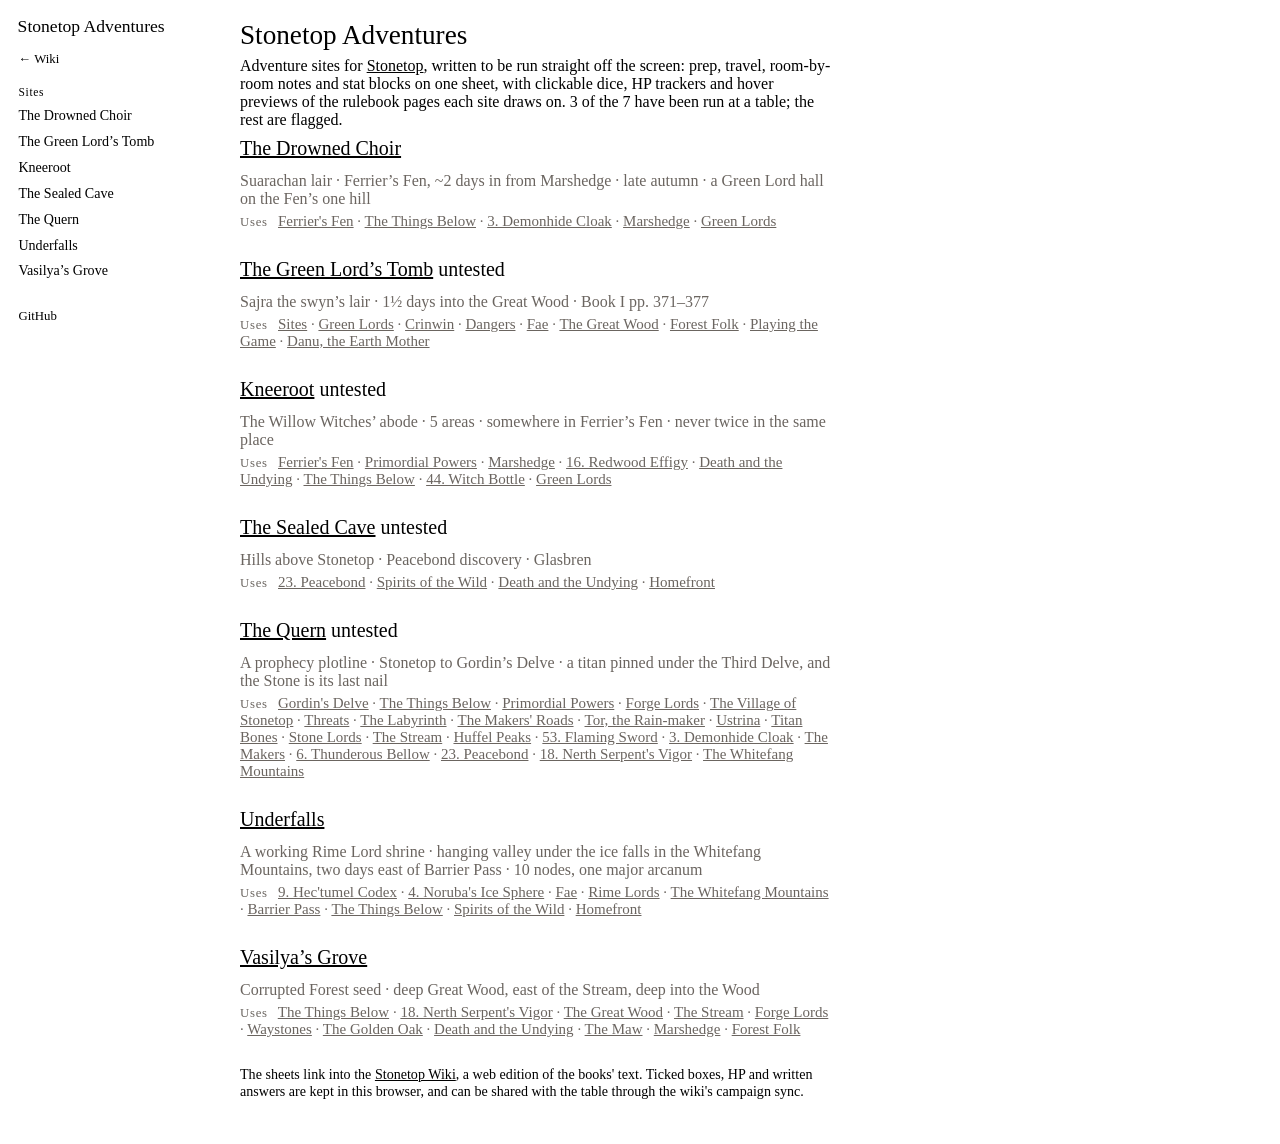
==== commit 33e4cd3e: "Give the sheets head metadata, structured data, and a sitemap link" ====
--- a/index.html
+++ b/index.html
@@ -9,6 +9,12 @@
   <meta property="og:description" content="7 adventure sites for the Stonetop tabletop RPG: prep, room-by-room notes, stat blocks, dice and HP trackers, each linked into the Stonetop Wiki.">
   <meta property="og:url" content="https://bryan-legend.github.io/stonetop-adventures/">
   <link rel="canonical" href="https://bryan-legend.github.io/stonetop-adventures/">
+  <meta name="robots" content="index, follow, max-snippet:-1, max-image-preview:large, max-video-preview:-1">
+  <meta property="og:site_name" content="Stonetop Adventures">
+  <meta property="og:type" content="website">
+  <meta name="twitter:card" content="summary">
+  <link rel="sitemap" type="application/xml" href="sitemap.xml">
+  <script type="application/ld+json">{"@context":"https://schema.org","@graph":[{"@type":"WebSite","@id":"https://bryan-legend.github.io/stonetop-adventures/#website","name":"Stonetop Adventures","url":"https://bryan-legend.github.io/stonetop-adventures/","inLanguage":"en","about":{"@id":"https://stonetop-wiki.github.io/#game"},"isAccessibleForFree":true},{"@type":"CollectionPage","@id":"https://bryan-legend.github.io/stonetop-adventures/#page","url":"https://bryan-legend.github.io/stonetop-adventures/","name":"Stonetop Adventures","description":"7 adventure sites for the Stonetop tabletop RPG: prep, room-by-room notes, stat blocks, dice and HP trackers, each linked into the Stonetop Wiki.","inLanguage":"en","isPartOf":{"@id":"https://bryan-legend.github.io/stonetop-adventures/#website"},"about":{"@id":"https://stonetop-wiki.github.io/#game"},"license":"https://creativecommons.org/licenses/by-sa/4.0/","isAccessibleForFree":true,"hasPart":[{"@type":"Article","@id":"https://bryan-legend.github.io/stonetop-adventures/Drowned-Choir.html#article","url":"https://bryan-legend.github.io/stonetop-adventures/Drowned-Choir.html","name":"The Drowned Choir"},{"@type":"Article","@id":"https://bryan-legend.github.io/stonetop-adventures/Green-Lords-Tomb.html#article","url":"https://bryan-legend.github.io/stonetop-adventures/Green-Lords-Tomb.html","name":"The Green Lord’s Tomb"},{"@type":"Article","@id":"https://bryan-legend.github.io/stonetop-adventures/Kneeroot.html#article","url":"https://bryan-legend.github.io/stonetop-adventures/Kneeroot.html","name":"Kneeroot"},{"@type":"Article","@id":"https://bryan-legend.github.io/stonetop-adventures/Sealed-Cave.html#article","url":"https://bryan-legend.github.io/stonetop-adventures/Sealed-Cave.html","name":"The Sealed Cave"},{"@type":"Article","@id":"https://bryan-legend.github.io/stonetop-adventures/The-Quern.html#article","url":"https://bryan-legend.github.io/stonetop-adventures/The-Quern.html","name":"The Quern"},{"@type":"Article","@id":"https://bryan-legend.github.io/stonetop-adventures/Underfalls.html#article","url":"https://bryan-legend.github.io/stonetop-adventures/Underfalls.html","name":"Underfalls"},{"@type":"Article","@id":"https://bryan-legend.github.io/stonetop-adventures/Vasilyas-Grove.html#article","url":"https://bryan-legend.github.io/stonetop-adventures/Vasilyas-Grove.html","name":"Vasilya’s Grove"}]}]}</script>
   <link rel="icon" href="https://stonetop-wiki.github.io/images/favicon.svg" type="image/svg+xml" />
   <link rel="alternate icon" href="https://stonetop-wiki.github.io/images/favicon.ico" sizes="16x16 32x32 48x48 64x64" />
   <link rel="stylesheet" href="https://stonetop-wiki.github.io/css/wiki.css" />
@@ -44,7 +50,7 @@
   <div class="site-list">
   <section class="site-card">
     <h2 id="drowned-choir"><a href="Drowned-Choir.html">The Drowned Choir</a></h2>
-    <p class="site-excerpt">Suarachan lair · Ferrier’s Fen , ~2 days in from Marshedge · late autumn · a Green Lord hall on the Fen’s one hill</p>
+    <p class="site-excerpt">Suarachan lair · Ferrier’s Fen, ~2 days in from Marshedge · late autumn · a Green Lord hall on the Fen’s one hill</p>
     <p class="site-refs"><span class="site-refs-label">Uses</span> <a class="wiki-link" href="https://stonetop-wiki.github.io/ferriers-fen.html" data-slug="ferriers-fen">Ferrier&#x27;s Fen</a> · <a class="wiki-link" href="https://stonetop-wiki.github.io/the-things-below.html" data-slug="the-things-below">The Things Below</a> · <a class="wiki-link" href="https://stonetop-wiki.github.io/major-demonhide-cloak.html" data-slug="major-demonhide-cloak">3. Demonhide Cloak</a> · <a class="wiki-link" href="https://stonetop-wiki.github.io/marshedge.html" data-slug="marshedge">Marshedge</a> · <a class="wiki-link" href="https://stonetop-wiki.github.io/green-lords.html" data-slug="green-lords">Green Lords</a></p>
   </section>
   <section class="site-card">
@@ -54,7 +60,7 @@
   </section>
   <section class="site-card">
     <h2 id="kneeroot"><a href="Kneeroot.html">Kneeroot</a> <span class="tag danger">untested</span></h2>
-    <p class="site-excerpt">The Willow Witches ’ abode · 5 areas · somewhere in Ferrier’s Fen · never twice in the same place</p>
+    <p class="site-excerpt">The Willow Witches’ abode · 5 areas · somewhere in Ferrier’s Fen · never twice in the same place</p>
     <p class="site-refs"><span class="site-refs-label">Uses</span> <a class="wiki-link" href="https://stonetop-wiki.github.io/ferriers-fen.html" data-slug="ferriers-fen">Ferrier&#x27;s Fen</a> · <a class="wiki-link" href="https://stonetop-wiki.github.io/primordial-powers.html" data-slug="primordial-powers">Primordial Powers</a> · <a class="wiki-link" href="https://stonetop-wiki.github.io/marshedge.html" data-slug="marshedge">Marshedge</a> · <a class="wiki-link" href="https://stonetop-wiki.github.io/major-redwood-effigy.html" data-slug="major-redwood-effigy">16. Redwood Effigy</a> · <a class="wiki-link" href="https://stonetop-wiki.github.io/death-and-the-undying.html" data-slug="death-and-the-undying">Death and the Undying</a> · <a class="wiki-link" href="https://stonetop-wiki.github.io/the-things-below.html" data-slug="the-things-below">The Things Below</a> · <a class="wiki-link" href="https://stonetop-wiki.github.io/minor-witch-bottle.html" data-slug="minor-witch-bottle">44. Witch Bottle</a> · <a class="wiki-link" href="https://stonetop-wiki.github.io/green-lords.html" data-slug="green-lords">Green Lords</a></p>
   </section>
   <section class="site-card">
@@ -69,12 +75,12 @@
   </section>
   <section class="site-card">
     <h2 id="underfalls"><a href="Underfalls.html">Underfalls</a></h2>
-    <p class="site-excerpt">A working Rime Lord shrine · hanging valley under the ice falls in the Whitefang Mountains , two days east of Barrier Pass · 10 nodes, one major arcanum</p>
+    <p class="site-excerpt">A working Rime Lord shrine · hanging valley under the ice falls in the Whitefang Mountains, two days east of Barrier Pass · 10 nodes, one major arcanum</p>
     <p class="site-refs"><span class="site-refs-label">Uses</span> <a class="wiki-link" href="https://stonetop-wiki.github.io/major-hectumel-codex.html" data-slug="major-hectumel-codex">9. Hec&#x27;tumel Codex</a> · <a class="wiki-link" href="https://stonetop-wiki.github.io/major-norubas-ice-sphere.html" data-slug="major-norubas-ice-sphere">4. Noruba&#x27;s Ice Sphere</a> · <a class="wiki-link" href="https://stonetop-wiki.github.io/fae.html" data-slug="fae">Fae</a> · <a class="wiki-link" href="https://stonetop-wiki.github.io/rime-lords.html" data-slug="rime-lords">Rime Lords</a> · <a class="wiki-link" href="https://stonetop-wiki.github.io/the-whitefang-mountains.html" data-slug="the-whitefang-mountains">The Whitefang Mountains</a> · <a class="wiki-link" href="https://stonetop-wiki.github.io/barrier-pass.html" data-slug="barrier-pass">Barrier Pass</a> · <a class="wiki-link" href="https://stonetop-wiki.github.io/the-things-below.html" data-slug="the-things-below">The Things Below</a> · <a class="wiki-link" href="https://stonetop-wiki.github.io/spirits-of-the-wild.html" data-slug="spirits-of-the-wild">Spirits of the Wild</a> · <a class="wiki-link" href="https://stonetop-wiki.github.io/homefront.html" data-slug="homefront">Homefront</a></p>
   </section>
   <section class="site-card">
     <h2 id="vasilyas-grove"><a href="Vasilyas-Grove.html">Vasilya’s Grove</a></h2>
-    <p class="site-excerpt">Corrupted Forest seed · deep Great Wood , east of the Stream , deep into the Wood</p>
+    <p class="site-excerpt">Corrupted Forest seed · deep Great Wood, east of the Stream, deep into the Wood</p>
     <p class="site-refs"><span class="site-refs-label">Uses</span> <a class="wiki-link" href="https://stonetop-wiki.github.io/the-things-below.html" data-slug="the-things-below">The Things Below</a> · <a class="wiki-link" href="https://stonetop-wiki.github.io/minor-nerth-serpents-vigor.html" data-slug="minor-nerth-serpents-vigor">18. Nerth Serpent&#x27;s Vigor</a> · <a class="wiki-link" href="https://stonetop-wiki.github.io/the-great-wood.html" data-slug="the-great-wood">The Great Wood</a> · <a class="wiki-link" href="https://stonetop-wiki.github.io/the-stream.html" data-slug="the-stream">The Stream</a> · <a class="wiki-link" href="https://stonetop-wiki.github.io/forge-lords.html" data-slug="forge-lords">Forge Lords</a> · <a class="wiki-link" href="https://stonetop-wiki.github.io/waystones.html" data-slug="waystones">Waystones</a> · <a class="wiki-link" href="https://stonetop-wiki.github.io/the-golden-oak.html" data-slug="the-golden-oak">The Golden Oak</a> · <a class="wiki-link" href="https://stonetop-wiki.github.io/death-and-the-undying.html" data-slug="death-and-the-undying">Death and the Undying</a> · <a class="wiki-link" href="https://stonetop-wiki.github.io/the-maw.html" data-slug="the-maw">The Maw</a> · <a class="wiki-link" href="https://stonetop-wiki.github.io/marshedge.html" data-slug="marshedge">Marshedge</a> · <a class="wiki-link" href="https://stonetop-wiki.github.io/forest-folk.html" data-slug="forest-folk">Forest Folk</a></p>
   </section>
   </div>
--- a/site.css
+++ b/site.css
@@ -587,3 +587,86 @@
   font-weight: 400;
   font-synthesis-weight: none;
 }
+
+/* --- Optional three.js model under a sheet's SVG map --- */
+.site-map-3d {
+  position: relative;
+  margin-top: 0.75rem;
+  aspect-ratio: 4 / 3;
+  border: 1px solid var(--rule);
+  border-radius: var(--radius-panel);
+  overflow: hidden;
+  background: var(--bg-elev);
+  cursor: grab;
+}
+.site-map-3d:active {
+  cursor: grabbing;
+}
+.site-map-3d canvas {
+  display: block;
+  width: 100% !important;
+  height: 100% !important;
+}
+.site-map-3d .map3d-labels {
+  position: absolute;
+  inset: 0;
+  pointer-events: none;
+}
+.map3d-label {
+  pointer-events: auto;
+  font-family: var(--font-serif);
+  font-size: var(--fs-micro);
+  letter-spacing: 0.06em;
+  color: var(--head);
+  background: rgba(11, 9, 9, 0.72);
+  border: 1px solid var(--rule);
+  border-radius: 3px;
+  padding: 0.1rem 0.4rem;
+  text-decoration: none;
+  white-space: nowrap;
+}
+.map3d-label:hover,
+.map3d-label:focus {
+  color: var(--link-hover);
+  border-color: var(--head);
+}
+.map3d-label.danger {
+  color: var(--danger);
+}
+.map3d-full {
+  position: absolute;
+  top: 0.4rem;
+  right: 0.4rem;
+  z-index: 2;
+  width: 1.9rem;
+  height: 1.9rem;
+  padding: 0;
+  display: grid;
+  place-items: center;
+  color: var(--head);
+  background: rgba(11, 9, 9, 0.72);
+  border: 1px solid var(--rule);
+  border-radius: 3px;
+  cursor: pointer;
+  box-shadow: none;
+}
+.map3d-full:hover,
+.map3d-full:focus {
+  color: var(--link-hover);
+  border-color: var(--head);
+}
+.map3d-full .ico-close {
+  display: none;
+}
+.site-map-3d:fullscreen {
+  aspect-ratio: auto;
+  margin: 0;
+  border: 0;
+  border-radius: 0;
+}
+.site-map-3d:fullscreen .map3d-full .ico-open {
+  display: none;
+}
+.site-map-3d:fullscreen .map3d-full .ico-close {
+  display: block;
+}
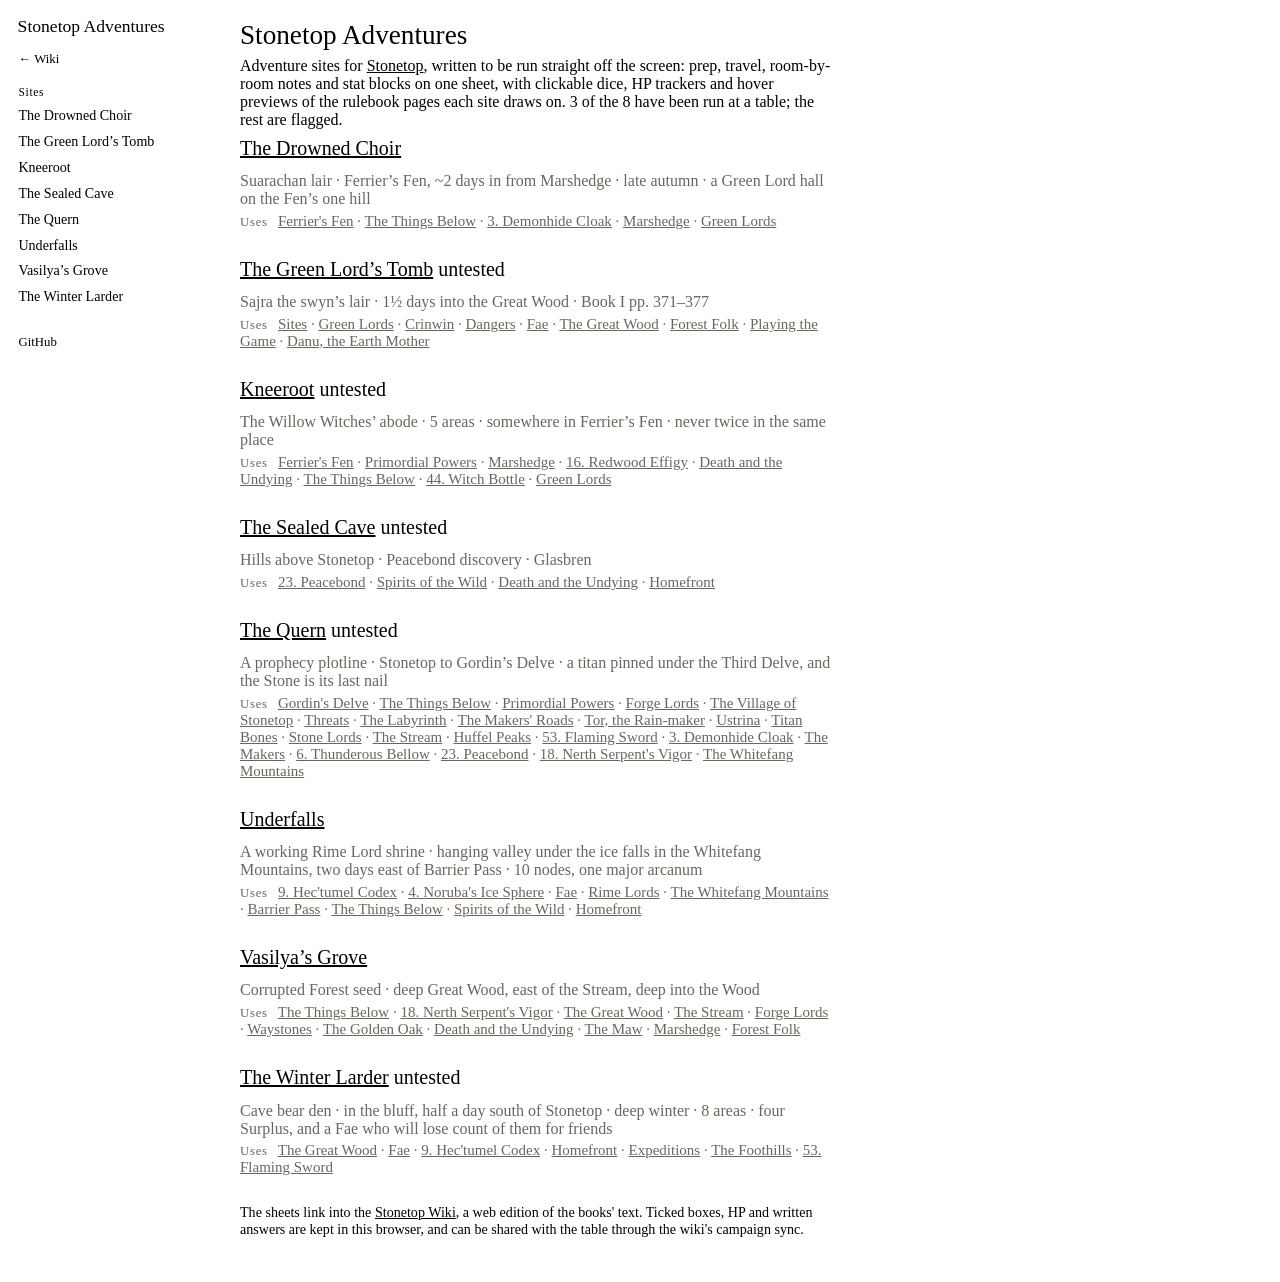
==== commit 9baa00a5: "Add The Winter Larder" ====
--- a/index.html
+++ b/index.html
@@ -14,19 +14,19 @@
   <meta property="og:type" content="website">
   <meta name="twitter:card" content="summary">
   <link rel="sitemap" type="application/xml" href="sitemap.xml">
-  <script type="application/ld+json">{"@context":"https://schema.org","@graph":[{"@type":"WebSite","@id":"https://bryan-legend.github.io/stonetop-adventures/#website","name":"Stonetop Adventures","url":"https://bryan-legend.github.io/stonetop-adventures/","inLanguage":"en","about":{"@id":"https://stonetop-wiki.github.io/#game"},"isAccessibleForFree":true},{"@type":"CollectionPage","@id":"https://bryan-legend.github.io/stonetop-adventures/#page","url":"https://bryan-legend.github.io/stonetop-adventures/","name":"Stonetop Adventures","description":"7 adventure sites for the Stonetop tabletop RPG: prep, room-by-room notes, stat blocks, dice and HP trackers, each linked into the Stonetop Wiki.","inLanguage":"en","isPartOf":{"@id":"https://bryan-legend.github.io/stonetop-adventures/#website"},"about":{"@id":"https://stonetop-wiki.github.io/#game"},"license":"https://creativecommons.org/licenses/by-sa/4.0/","isAccessibleForFree":true,"hasPart":[{"@type":"Article","@id":"https://bryan-legend.github.io/stonetop-adventures/Drowned-Choir.html#article","url":"https://bryan-legend.github.io/stonetop-adventures/Drowned-Choir.html","name":"The Drowned Choir"},{"@type":"Article","@id":"https://bryan-legend.github.io/stonetop-adventures/Green-Lords-Tomb.html#article","url":"https://bryan-legend.github.io/stonetop-adventures/Green-Lords-Tomb.html","name":"The Green Lord’s Tomb"},{"@type":"Article","@id":"https://bryan-legend.github.io/stonetop-adventures/Kneeroot.html#article","url":"https://bryan-legend.github.io/stonetop-adventures/Kneeroot.html","name":"Kneeroot"},{"@type":"Article","@id":"https://bryan-legend.github.io/stonetop-adventures/Sealed-Cave.html#article","url":"https://bryan-legend.github.io/stonetop-adventures/Sealed-Cave.html","name":"The Sealed Cave"},{"@type":"Article","@id":"https://bryan-legend.github.io/stonetop-adventures/The-Quern.html#article","url":"https://bryan-legend.github.io/stonetop-adventures/The-Quern.html","name":"The Quern"},{"@type":"Article","@id":"https://bryan-legend.github.io/stonetop-adventures/Underfalls.html#article","url":"https://bryan-legend.github.io/stonetop-adventures/Underfalls.html","name":"Underfalls"},{"@type":"Article","@id":"https://bryan-legend.github.io/stonetop-adventures/Vasilyas-Grove.html#article","url":"https://bryan-legend.github.io/stonetop-adventures/Vasilyas-Grove.html","name":"Vasilya’s Grove"}]}]}</script>
-  <link rel="icon" href="https://stonetop-wiki.github.io/images/favicon.svg" type="image/svg+xml" />
-  <link rel="alternate icon" href="https://stonetop-wiki.github.io/images/favicon.ico" sizes="16x16 32x32 48x48 64x64" />
-  <link rel="stylesheet" href="https://stonetop-wiki.github.io/css/wiki.css" />
+  <script type="application/ld+json">{"@context":"https://schema.org","@graph":[{"@type":"WebSite","@id":"https://bryan-legend.github.io/stonetop-adventures/#website","name":"Stonetop Adventures","url":"https://bryan-legend.github.io/stonetop-adventures/","inLanguage":"en","about":{"@id":"https://stonetop.cc/#game"},"isAccessibleForFree":true},{"@type":"CollectionPage","@id":"https://bryan-legend.github.io/stonetop-adventures/#page","url":"https://bryan-legend.github.io/stonetop-adventures/","name":"Stonetop Adventures","description":"7 adventure sites for the Stonetop tabletop RPG: prep, room-by-room notes, stat blocks, dice and HP trackers, each linked into the Stonetop Wiki.","inLanguage":"en","isPartOf":{"@id":"https://bryan-legend.github.io/stonetop-adventures/#website"},"about":{"@id":"https://stonetop.cc/#game"},"license":"https://creativecommons.org/licenses/by-sa/4.0/","isAccessibleForFree":true,"hasPart":[{"@type":"Article","@id":"https://bryan-legend.github.io/stonetop-adventures/Drowned-Choir.html#article","url":"https://bryan-legend.github.io/stonetop-adventures/Drowned-Choir.html","name":"The Drowned Choir"},{"@type":"Article","@id":"https://bryan-legend.github.io/stonetop-adventures/Green-Lords-Tomb.html#article","url":"https://bryan-legend.github.io/stonetop-adventures/Green-Lords-Tomb.html","name":"The Green Lord’s Tomb"},{"@type":"Article","@id":"https://bryan-legend.github.io/stonetop-adventures/Kneeroot.html#article","url":"https://bryan-legend.github.io/stonetop-adventures/Kneeroot.html","name":"Kneeroot"},{"@type":"Article","@id":"https://bryan-legend.github.io/stonetop-adventures/Sealed-Cave.html#article","url":"https://bryan-legend.github.io/stonetop-adventures/Sealed-Cave.html","name":"The Sealed Cave"},{"@type":"Article","@id":"https://bryan-legend.github.io/stonetop-adventures/The-Quern.html#article","url":"https://bryan-legend.github.io/stonetop-adventures/The-Quern.html","name":"The Quern"},{"@type":"Article","@id":"https://bryan-legend.github.io/stonetop-adventures/Underfalls.html#article","url":"https://bryan-legend.github.io/stonetop-adventures/Underfalls.html","name":"Underfalls"},{"@type":"Article","@id":"https://bryan-legend.github.io/stonetop-adventures/Vasilyas-Grove.html#article","url":"https://bryan-legend.github.io/stonetop-adventures/Vasilyas-Grove.html","name":"Vasilya’s Grove"}]}]}</script>
+  <link rel="icon" href="https://stonetop.cc/images/favicon.svg" type="image/svg+xml" />
+  <link rel="alternate icon" href="https://stonetop.cc/images/favicon.ico" sizes="16x16 32x32 48x48 64x64" />
+  <link rel="stylesheet" href="https://stonetop.cc/css/wiki.css" />
   <link rel="stylesheet" href="site.css" />
   <!-- Cloudflare Web Analytics --><script type='module' src='https://static.cloudflareinsights.com/beacon.min.js' data-cf-beacon='{"token": "19869ba6161d498da12745b4658282a2"}'></script><!-- End Cloudflare Web Analytics -->
 </head>
-<body class="site-sheet" data-wiki-root="https://stonetop-wiki.github.io/">
+<body class="site-sheet" data-wiki-root="https://stonetop.cc/">
 <div class="site-layout">
 
   <nav class="site-nav" aria-label="Site">
     <a class="nav-title" href="#top">Stonetop Adventures</a>
-    <a class="nav-wiki-home" href="https://stonetop-wiki.github.io/">← Wiki</a>
+    <a class="nav-wiki-home" href="https://stonetop.cc/">← Wiki</a>
     <span class="nav-label">Sites</span>
     <ul>
       <li><a href="Drowned-Choir.html">The Drowned Choir</a></li>
@@ -36,6 +36,7 @@
       <li><a href="The-Quern.html">The Quern</a></li>
       <li><a href="Underfalls.html">Underfalls</a></li>
       <li><a href="Vasilyas-Grove.html">Vasilya’s Grove</a></li>
+      <li><a href="Winter-Larder.html">The Winter Larder</a></li>
     </ul>
     <div class="sidebar-foot">
       <a class="sidebar-github" href="https://github.com/Bryan-Legend/stonetop-adventures">GitHub</a>
@@ -45,54 +46,59 @@
   <div class="site-main" id="top">
 
   <h1>Stonetop Adventures</h1>
-  <p class="lede">Adventure sites for <a class="wiki-link" href="https://stonetop-wiki.github.io/welcome-to-stonetop.html" data-slug="welcome-to-stonetop">Stonetop</a>, written to be run straight off the screen: prep, travel, room-by-room notes and stat blocks on one sheet, with clickable dice, HP trackers and hover previews of the rulebook pages each site draws on. 3 of the 7 have been run at a table; the rest are flagged.</p>
+  <p class="lede">Adventure sites for <a class="wiki-link" href="https://stonetop.cc/welcome-to-stonetop.html" data-slug="welcome-to-stonetop">Stonetop</a>, written to be run straight off the screen: prep, travel, room-by-room notes and stat blocks on one sheet, with clickable dice, HP trackers and hover previews of the rulebook pages each site draws on. 3 of the 8 have been run at a table; the rest are flagged.</p>
 
   <div class="site-list">
   <section class="site-card">
     <h2 id="drowned-choir"><a href="Drowned-Choir.html">The Drowned Choir</a></h2>
     <p class="site-excerpt">Suarachan lair · Ferrier’s Fen, ~2 days in from Marshedge · late autumn · a Green Lord hall on the Fen’s one hill</p>
-    <p class="site-refs"><span class="site-refs-label">Uses</span> <a class="wiki-link" href="https://stonetop-wiki.github.io/ferriers-fen.html" data-slug="ferriers-fen">Ferrier&#x27;s Fen</a> · <a class="wiki-link" href="https://stonetop-wiki.github.io/the-things-below.html" data-slug="the-things-below">The Things Below</a> · <a class="wiki-link" href="https://stonetop-wiki.github.io/major-demonhide-cloak.html" data-slug="major-demonhide-cloak">3. Demonhide Cloak</a> · <a class="wiki-link" href="https://stonetop-wiki.github.io/marshedge.html" data-slug="marshedge">Marshedge</a> · <a class="wiki-link" href="https://stonetop-wiki.github.io/green-lords.html" data-slug="green-lords">Green Lords</a></p>
+    <p class="site-refs"><span class="site-refs-label">Uses</span> <a class="wiki-link" href="https://stonetop.cc/ferriers-fen.html" data-slug="ferriers-fen">Ferrier&#x27;s Fen</a> · <a class="wiki-link" href="https://stonetop.cc/the-things-below.html" data-slug="the-things-below">The Things Below</a> · <a class="wiki-link" href="https://stonetop.cc/major-demonhide-cloak.html" data-slug="major-demonhide-cloak">3. Demonhide Cloak</a> · <a class="wiki-link" href="https://stonetop.cc/marshedge.html" data-slug="marshedge">Marshedge</a> · <a class="wiki-link" href="https://stonetop.cc/green-lords.html" data-slug="green-lords">Green Lords</a></p>
   </section>
   <section class="site-card">
     <h2 id="green-lords-tomb"><a href="Green-Lords-Tomb.html">The Green Lord’s Tomb</a> <span class="tag danger">untested</span></h2>
     <p class="site-excerpt">Sajra the swyn’s lair · 1½ days into the Great Wood · Book I pp. 371–377</p>
-    <p class="site-refs"><span class="site-refs-label">Uses</span> <a class="wiki-link" href="https://stonetop-wiki.github.io/sites.html" data-slug="sites">Sites</a> · <a class="wiki-link" href="https://stonetop-wiki.github.io/green-lords.html" data-slug="green-lords">Green Lords</a> · <a class="wiki-link" href="https://stonetop-wiki.github.io/crinwin.html" data-slug="crinwin">Crinwin</a> · <a class="wiki-link" href="https://stonetop-wiki.github.io/dangers.html" data-slug="dangers">Dangers</a> · <a class="wiki-link" href="https://stonetop-wiki.github.io/fae.html" data-slug="fae">Fae</a> · <a class="wiki-link" href="https://stonetop-wiki.github.io/the-great-wood.html" data-slug="the-great-wood">The Great Wood</a> · <a class="wiki-link" href="https://stonetop-wiki.github.io/forest-folk.html" data-slug="forest-folk">Forest Folk</a> · <a class="wiki-link" href="https://stonetop-wiki.github.io/playing-the-game.html" data-slug="playing-the-game">Playing the Game</a> · <a class="wiki-link" href="https://stonetop-wiki.github.io/danu-the-earth-mother.html" data-slug="danu-the-earth-mother">Danu, the Earth Mother</a></p>
+    <p class="site-refs"><span class="site-refs-label">Uses</span> <a class="wiki-link" href="https://stonetop.cc/sites.html" data-slug="sites">Sites</a> · <a class="wiki-link" href="https://stonetop.cc/green-lords.html" data-slug="green-lords">Green Lords</a> · <a class="wiki-link" href="https://stonetop.cc/crinwin.html" data-slug="crinwin">Crinwin</a> · <a class="wiki-link" href="https://stonetop.cc/dangers.html" data-slug="dangers">Dangers</a> · <a class="wiki-link" href="https://stonetop.cc/fae.html" data-slug="fae">Fae</a> · <a class="wiki-link" href="https://stonetop.cc/the-great-wood.html" data-slug="the-great-wood">The Great Wood</a> · <a class="wiki-link" href="https://stonetop.cc/forest-folk.html" data-slug="forest-folk">Forest Folk</a> · <a class="wiki-link" href="https://stonetop.cc/playing-the-game.html" data-slug="playing-the-game">Playing the Game</a> · <a class="wiki-link" href="https://stonetop.cc/danu-the-earth-mother.html" data-slug="danu-the-earth-mother">Danu, the Earth Mother</a></p>
   </section>
   <section class="site-card">
     <h2 id="kneeroot"><a href="Kneeroot.html">Kneeroot</a> <span class="tag danger">untested</span></h2>
     <p class="site-excerpt">The Willow Witches’ abode · 5 areas · somewhere in Ferrier’s Fen · never twice in the same place</p>
-    <p class="site-refs"><span class="site-refs-label">Uses</span> <a class="wiki-link" href="https://stonetop-wiki.github.io/ferriers-fen.html" data-slug="ferriers-fen">Ferrier&#x27;s Fen</a> · <a class="wiki-link" href="https://stonetop-wiki.github.io/primordial-powers.html" data-slug="primordial-powers">Primordial Powers</a> · <a class="wiki-link" href="https://stonetop-wiki.github.io/marshedge.html" data-slug="marshedge">Marshedge</a> · <a class="wiki-link" href="https://stonetop-wiki.github.io/major-redwood-effigy.html" data-slug="major-redwood-effigy">16. Redwood Effigy</a> · <a class="wiki-link" href="https://stonetop-wiki.github.io/death-and-the-undying.html" data-slug="death-and-the-undying">Death and the Undying</a> · <a class="wiki-link" href="https://stonetop-wiki.github.io/the-things-below.html" data-slug="the-things-below">The Things Below</a> · <a class="wiki-link" href="https://stonetop-wiki.github.io/minor-witch-bottle.html" data-slug="minor-witch-bottle">44. Witch Bottle</a> · <a class="wiki-link" href="https://stonetop-wiki.github.io/green-lords.html" data-slug="green-lords">Green Lords</a></p>
+    <p class="site-refs"><span class="site-refs-label">Uses</span> <a class="wiki-link" href="https://stonetop.cc/ferriers-fen.html" data-slug="ferriers-fen">Ferrier&#x27;s Fen</a> · <a class="wiki-link" href="https://stonetop.cc/primordial-powers.html" data-slug="primordial-powers">Primordial Powers</a> · <a class="wiki-link" href="https://stonetop.cc/marshedge.html" data-slug="marshedge">Marshedge</a> · <a class="wiki-link" href="https://stonetop.cc/major-redwood-effigy.html" data-slug="major-redwood-effigy">16. Redwood Effigy</a> · <a class="wiki-link" href="https://stonetop.cc/death-and-the-undying.html" data-slug="death-and-the-undying">Death and the Undying</a> · <a class="wiki-link" href="https://stonetop.cc/the-things-below.html" data-slug="the-things-below">The Things Below</a> · <a class="wiki-link" href="https://stonetop.cc/minor-witch-bottle.html" data-slug="minor-witch-bottle">44. Witch Bottle</a> · <a class="wiki-link" href="https://stonetop.cc/green-lords.html" data-slug="green-lords">Green Lords</a></p>
   </section>
   <section class="site-card">
     <h2 id="sealed-cave"><a href="Sealed-Cave.html">The Sealed Cave</a> <span class="tag danger">untested</span></h2>
     <p class="site-excerpt">Hills above Stonetop · Peacebond discovery · Glasbren</p>
-    <p class="site-refs"><span class="site-refs-label">Uses</span> <a class="wiki-link" href="https://stonetop-wiki.github.io/minor-peacebond.html" data-slug="minor-peacebond">23. Peacebond</a> · <a class="wiki-link" href="https://stonetop-wiki.github.io/spirits-of-the-wild.html" data-slug="spirits-of-the-wild">Spirits of the Wild</a> · <a class="wiki-link" href="https://stonetop-wiki.github.io/death-and-the-undying.html" data-slug="death-and-the-undying">Death and the Undying</a> · <a class="wiki-link" href="https://stonetop-wiki.github.io/homefront.html" data-slug="homefront">Homefront</a></p>
+    <p class="site-refs"><span class="site-refs-label">Uses</span> <a class="wiki-link" href="https://stonetop.cc/minor-peacebond.html" data-slug="minor-peacebond">23. Peacebond</a> · <a class="wiki-link" href="https://stonetop.cc/spirits-of-the-wild.html" data-slug="spirits-of-the-wild">Spirits of the Wild</a> · <a class="wiki-link" href="https://stonetop.cc/death-and-the-undying.html" data-slug="death-and-the-undying">Death and the Undying</a> · <a class="wiki-link" href="https://stonetop.cc/homefront.html" data-slug="homefront">Homefront</a></p>
   </section>
   <section class="site-card">
     <h2 id="the-quern"><a href="The-Quern.html">The Quern</a> <span class="tag danger">untested</span></h2>
     <p class="site-excerpt">A prophecy plotline · Stonetop to Gordin’s Delve · a titan pinned under the Third Delve, and the Stone is its last nail</p>
-    <p class="site-refs"><span class="site-refs-label">Uses</span> <a class="wiki-link" href="https://stonetop-wiki.github.io/gordins-delve.html" data-slug="gordins-delve">Gordin&#x27;s Delve</a> · <a class="wiki-link" href="https://stonetop-wiki.github.io/the-things-below.html" data-slug="the-things-below">The Things Below</a> · <a class="wiki-link" href="https://stonetop-wiki.github.io/primordial-powers.html" data-slug="primordial-powers">Primordial Powers</a> · <a class="wiki-link" href="https://stonetop-wiki.github.io/forge-lords.html" data-slug="forge-lords">Forge Lords</a> · <a class="wiki-link" href="https://stonetop-wiki.github.io/the-village-of-stonetop.html" data-slug="the-village-of-stonetop">The Village of Stonetop</a> · <a class="wiki-link" href="https://stonetop-wiki.github.io/threats.html" data-slug="threats">Threats</a> · <a class="wiki-link" href="https://stonetop-wiki.github.io/the-labyrinth.html" data-slug="the-labyrinth">The Labyrinth</a> · <a class="wiki-link" href="https://stonetop-wiki.github.io/the-makers-roads.html" data-slug="the-makers-roads">The Makers&#x27; Roads</a> · <a class="wiki-link" href="https://stonetop-wiki.github.io/tor-the-rain-maker.html" data-slug="tor-the-rain-maker">Tor, the Rain-maker</a> · <a class="wiki-link" href="https://stonetop-wiki.github.io/ustrina.html" data-slug="ustrina">Ustrina</a> · <a class="wiki-link" href="https://stonetop-wiki.github.io/titan-bones.html" data-slug="titan-bones">Titan Bones</a> · <a class="wiki-link" href="https://stonetop-wiki.github.io/stone-lords.html" data-slug="stone-lords">Stone Lords</a> · <a class="wiki-link" href="https://stonetop-wiki.github.io/the-stream.html" data-slug="the-stream">The Stream</a> · <a class="wiki-link" href="https://stonetop-wiki.github.io/huffel-peaks.html" data-slug="huffel-peaks">Huffel Peaks</a> · <a class="wiki-link" href="https://stonetop-wiki.github.io/minor-flaming-sword.html" data-slug="minor-flaming-sword">53. Flaming Sword</a> · <a class="wiki-link" href="https://stonetop-wiki.github.io/major-demonhide-cloak.html" data-slug="major-demonhide-cloak">3. Demonhide Cloak</a> · <a class="wiki-link" href="https://stonetop-wiki.github.io/the-makers.html" data-slug="the-makers">The Makers</a> · <a class="wiki-link" href="https://stonetop-wiki.github.io/minor-thunderous-bellow.html" data-slug="minor-thunderous-bellow">6. Thunderous Bellow</a> · <a class="wiki-link" href="https://stonetop-wiki.github.io/minor-peacebond.html" data-slug="minor-peacebond">23. Peacebond</a> · <a class="wiki-link" href="https://stonetop-wiki.github.io/minor-nerth-serpents-vigor.html" data-slug="minor-nerth-serpents-vigor">18. Nerth Serpent&#x27;s Vigor</a> · <a class="wiki-link" href="https://stonetop-wiki.github.io/the-whitefang-mountains.html" data-slug="the-whitefang-mountains">The Whitefang Mountains</a></p>
+    <p class="site-refs"><span class="site-refs-label">Uses</span> <a class="wiki-link" href="https://stonetop.cc/gordins-delve.html" data-slug="gordins-delve">Gordin&#x27;s Delve</a> · <a class="wiki-link" href="https://stonetop.cc/the-things-below.html" data-slug="the-things-below">The Things Below</a> · <a class="wiki-link" href="https://stonetop.cc/primordial-powers.html" data-slug="primordial-powers">Primordial Powers</a> · <a class="wiki-link" href="https://stonetop.cc/forge-lords.html" data-slug="forge-lords">Forge Lords</a> · <a class="wiki-link" href="https://stonetop.cc/the-village-of-stonetop.html" data-slug="the-village-of-stonetop">The Village of Stonetop</a> · <a class="wiki-link" href="https://stonetop.cc/threats.html" data-slug="threats">Threats</a> · <a class="wiki-link" href="https://stonetop.cc/the-labyrinth.html" data-slug="the-labyrinth">The Labyrinth</a> · <a class="wiki-link" href="https://stonetop.cc/the-makers-roads.html" data-slug="the-makers-roads">The Makers&#x27; Roads</a> · <a class="wiki-link" href="https://stonetop.cc/tor-the-rain-maker.html" data-slug="tor-the-rain-maker">Tor, the Rain-maker</a> · <a class="wiki-link" href="https://stonetop.cc/ustrina.html" data-slug="ustrina">Ustrina</a> · <a class="wiki-link" href="https://stonetop.cc/titan-bones.html" data-slug="titan-bones">Titan Bones</a> · <a class="wiki-link" href="https://stonetop.cc/stone-lords.html" data-slug="stone-lords">Stone Lords</a> · <a class="wiki-link" href="https://stonetop.cc/the-stream.html" data-slug="the-stream">The Stream</a> · <a class="wiki-link" href="https://stonetop.cc/huffel-peaks.html" data-slug="huffel-peaks">Huffel Peaks</a> · <a class="wiki-link" href="https://stonetop.cc/minor-flaming-sword.html" data-slug="minor-flaming-sword">53. Flaming Sword</a> · <a class="wiki-link" href="https://stonetop.cc/major-demonhide-cloak.html" data-slug="major-demonhide-cloak">3. Demonhide Cloak</a> · <a class="wiki-link" href="https://stonetop.cc/the-makers.html" data-slug="the-makers">The Makers</a> · <a class="wiki-link" href="https://stonetop.cc/minor-thunderous-bellow.html" data-slug="minor-thunderous-bellow">6. Thunderous Bellow</a> · <a class="wiki-link" href="https://stonetop.cc/minor-peacebond.html" data-slug="minor-peacebond">23. Peacebond</a> · <a class="wiki-link" href="https://stonetop.cc/minor-nerth-serpents-vigor.html" data-slug="minor-nerth-serpents-vigor">18. Nerth Serpent&#x27;s Vigor</a> · <a class="wiki-link" href="https://stonetop.cc/the-whitefang-mountains.html" data-slug="the-whitefang-mountains">The Whitefang Mountains</a></p>
   </section>
   <section class="site-card">
     <h2 id="underfalls"><a href="Underfalls.html">Underfalls</a></h2>
     <p class="site-excerpt">A working Rime Lord shrine · hanging valley under the ice falls in the Whitefang Mountains, two days east of Barrier Pass · 10 nodes, one major arcanum</p>
-    <p class="site-refs"><span class="site-refs-label">Uses</span> <a class="wiki-link" href="https://stonetop-wiki.github.io/major-hectumel-codex.html" data-slug="major-hectumel-codex">9. Hec&#x27;tumel Codex</a> · <a class="wiki-link" href="https://stonetop-wiki.github.io/major-norubas-ice-sphere.html" data-slug="major-norubas-ice-sphere">4. Noruba&#x27;s Ice Sphere</a> · <a class="wiki-link" href="https://stonetop-wiki.github.io/fae.html" data-slug="fae">Fae</a> · <a class="wiki-link" href="https://stonetop-wiki.github.io/rime-lords.html" data-slug="rime-lords">Rime Lords</a> · <a class="wiki-link" href="https://stonetop-wiki.github.io/the-whitefang-mountains.html" data-slug="the-whitefang-mountains">The Whitefang Mountains</a> · <a class="wiki-link" href="https://stonetop-wiki.github.io/barrier-pass.html" data-slug="barrier-pass">Barrier Pass</a> · <a class="wiki-link" href="https://stonetop-wiki.github.io/the-things-below.html" data-slug="the-things-below">The Things Below</a> · <a class="wiki-link" href="https://stonetop-wiki.github.io/spirits-of-the-wild.html" data-slug="spirits-of-the-wild">Spirits of the Wild</a> · <a class="wiki-link" href="https://stonetop-wiki.github.io/homefront.html" data-slug="homefront">Homefront</a></p>
+    <p class="site-refs"><span class="site-refs-label">Uses</span> <a class="wiki-link" href="https://stonetop.cc/major-hectumel-codex.html" data-slug="major-hectumel-codex">9. Hec&#x27;tumel Codex</a> · <a class="wiki-link" href="https://stonetop.cc/major-norubas-ice-sphere.html" data-slug="major-norubas-ice-sphere">4. Noruba&#x27;s Ice Sphere</a> · <a class="wiki-link" href="https://stonetop.cc/fae.html" data-slug="fae">Fae</a> · <a class="wiki-link" href="https://stonetop.cc/rime-lords.html" data-slug="rime-lords">Rime Lords</a> · <a class="wiki-link" href="https://stonetop.cc/the-whitefang-mountains.html" data-slug="the-whitefang-mountains">The Whitefang Mountains</a> · <a class="wiki-link" href="https://stonetop.cc/barrier-pass.html" data-slug="barrier-pass">Barrier Pass</a> · <a class="wiki-link" href="https://stonetop.cc/the-things-below.html" data-slug="the-things-below">The Things Below</a> · <a class="wiki-link" href="https://stonetop.cc/spirits-of-the-wild.html" data-slug="spirits-of-the-wild">Spirits of the Wild</a> · <a class="wiki-link" href="https://stonetop.cc/homefront.html" data-slug="homefront">Homefront</a></p>
   </section>
   <section class="site-card">
     <h2 id="vasilyas-grove"><a href="Vasilyas-Grove.html">Vasilya’s Grove</a></h2>
     <p class="site-excerpt">Corrupted Forest seed · deep Great Wood, east of the Stream, deep into the Wood</p>
-    <p class="site-refs"><span class="site-refs-label">Uses</span> <a class="wiki-link" href="https://stonetop-wiki.github.io/the-things-below.html" data-slug="the-things-below">The Things Below</a> · <a class="wiki-link" href="https://stonetop-wiki.github.io/minor-nerth-serpents-vigor.html" data-slug="minor-nerth-serpents-vigor">18. Nerth Serpent&#x27;s Vigor</a> · <a class="wiki-link" href="https://stonetop-wiki.github.io/the-great-wood.html" data-slug="the-great-wood">The Great Wood</a> · <a class="wiki-link" href="https://stonetop-wiki.github.io/the-stream.html" data-slug="the-stream">The Stream</a> · <a class="wiki-link" href="https://stonetop-wiki.github.io/forge-lords.html" data-slug="forge-lords">Forge Lords</a> · <a class="wiki-link" href="https://stonetop-wiki.github.io/waystones.html" data-slug="waystones">Waystones</a> · <a class="wiki-link" href="https://stonetop-wiki.github.io/the-golden-oak.html" data-slug="the-golden-oak">The Golden Oak</a> · <a class="wiki-link" href="https://stonetop-wiki.github.io/death-and-the-undying.html" data-slug="death-and-the-undying">Death and the Undying</a> · <a class="wiki-link" href="https://stonetop-wiki.github.io/the-maw.html" data-slug="the-maw">The Maw</a> · <a class="wiki-link" href="https://stonetop-wiki.github.io/marshedge.html" data-slug="marshedge">Marshedge</a> · <a class="wiki-link" href="https://stonetop-wiki.github.io/forest-folk.html" data-slug="forest-folk">Forest Folk</a></p>
+    <p class="site-refs"><span class="site-refs-label">Uses</span> <a class="wiki-link" href="https://stonetop.cc/the-things-below.html" data-slug="the-things-below">The Things Below</a> · <a class="wiki-link" href="https://stonetop.cc/minor-nerth-serpents-vigor.html" data-slug="minor-nerth-serpents-vigor">18. Nerth Serpent&#x27;s Vigor</a> · <a class="wiki-link" href="https://stonetop.cc/the-great-wood.html" data-slug="the-great-wood">The Great Wood</a> · <a class="wiki-link" href="https://stonetop.cc/the-stream.html" data-slug="the-stream">The Stream</a> · <a class="wiki-link" href="https://stonetop.cc/forge-lords.html" data-slug="forge-lords">Forge Lords</a> · <a class="wiki-link" href="https://stonetop.cc/waystones.html" data-slug="waystones">Waystones</a> · <a class="wiki-link" href="https://stonetop.cc/the-golden-oak.html" data-slug="the-golden-oak">The Golden Oak</a> · <a class="wiki-link" href="https://stonetop.cc/death-and-the-undying.html" data-slug="death-and-the-undying">Death and the Undying</a> · <a class="wiki-link" href="https://stonetop.cc/the-maw.html" data-slug="the-maw">The Maw</a> · <a class="wiki-link" href="https://stonetop.cc/marshedge.html" data-slug="marshedge">Marshedge</a> · <a class="wiki-link" href="https://stonetop.cc/forest-folk.html" data-slug="forest-folk">Forest Folk</a></p>
+  </section>
+  <section class="site-card">
+    <h2 id="winter-larder"><a href="Winter-Larder.html">The Winter Larder</a> <span class="tag danger">untested</span></h2>
+    <p class="site-excerpt">Cave bear den · in the bluff, half a day south of Stonetop · deep winter · 8 areas · four Surplus, and a Fae who will lose count of them for friends</p>
+    <p class="site-refs"><span class="site-refs-label">Uses</span> <a class="wiki-link" href="https://stonetop.cc/the-great-wood.html" data-slug="the-great-wood">The Great Wood</a> · <a class="wiki-link" href="https://stonetop.cc/fae.html" data-slug="fae">Fae</a> · <a class="wiki-link" href="https://stonetop.cc/major-hectumel-codex.html" data-slug="major-hectumel-codex">9. Hec&#x27;tumel Codex</a> · <a class="wiki-link" href="https://stonetop.cc/homefront.html" data-slug="homefront">Homefront</a> · <a class="wiki-link" href="https://stonetop.cc/expeditions.html" data-slug="expeditions">Expeditions</a> · <a class="wiki-link" href="https://stonetop.cc/the-foothills.html" data-slug="the-foothills">The Foothills</a> · <a class="wiki-link" href="https://stonetop.cc/minor-flaming-sword.html" data-slug="minor-flaming-sword">53. Flaming Sword</a></p>
   </section>
   </div>
 
-  <p class="meta">The sheets link into the <a href="https://stonetop-wiki.github.io/">Stonetop Wiki</a>, a web edition of the books' text. Ticked boxes, HP and written answers are kept in this browser, and can be shared with the table through the wiki's campaign sync.</p>
+  <p class="meta">The sheets link into the <a href="https://stonetop.cc/">Stonetop Wiki</a>, a web edition of the books' text. Ticked boxes, HP and written answers are kept in this browser, and can be shared with the table through the wiki's campaign sync.</p>
 
   </div><!-- .site-main -->
 </div><!-- .site-layout -->
 
 <div id="wiki-preview" class="wiki-preview" hidden></div>
 <div id="dice-toast" class="dice-toast" hidden></div>
-<script src="https://stonetop-wiki.github.io/js/wiki.js"></script>
+<script src="https://stonetop.cc/js/wiki.js"></script>
 <script src="site.js"></script>
 </body>
 </html>
